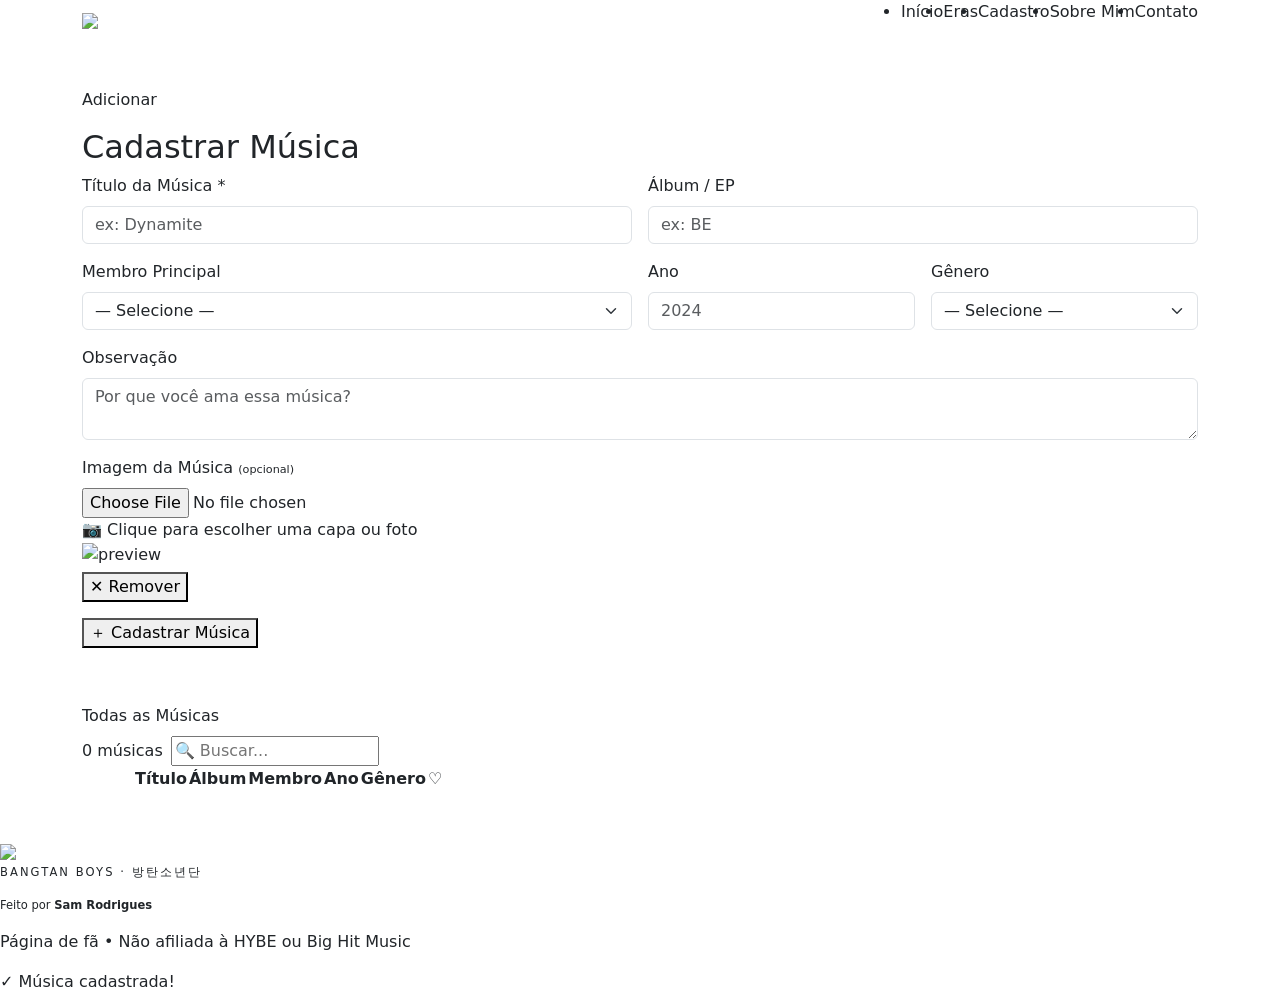
==== cadastro.html @ 4731b125 "Add files via upload" ====
<!DOCTYPE html>
<html lang="pt-BR">
<head>
  <meta charset="UTF-8"/>
  <meta name="viewport" content="width=device-width, initial-scale=1.0, viewport-fit=cover"/>
  <meta name="description" content="Cadastro de músicas do BTS - Bangtan Boys"/>
  <meta name="theme-color" content="#0A0A0F"/>
  <title>Cadastro — BTS</title>
  <link href="https://cdnjs.cloudflare.com/ajax/libs/bootstrap/5.3.3/css/bootstrap.min.css" rel="stylesheet"/>
  <link href="https://fonts.googleapis.com/css2?family=Cinzel:wght@400;700;900&family=Inter:wght@300;400;500;600&display=swap" rel="stylesheet"/>
  <link rel="icon" type="image/png" href="IMG/icon-bts.png">
  <link rel="stylesheet" href="css/style.css"/>
</head>
<body>

<!-- ── NAV ── -->
<nav>
  <div class="container d-flex align-items-center justify-content-between">
    <a href="index.html" class="navbar-brand"><img src="IMG/nome-bts.png" width="60px" alt=""><img src="IMG/logo-bts.png" width="30px"></a>
    <button class="navbar-toggler d-md-none" id="nav-toggle">☰</button>
    <ul class="nav-tabs-custom d-none d-md-flex" id="nav-desktop">
      <li><a href="index.html" class="nav-link">Início</a></li>
      <li><a href="eras.html" class="nav-link">Eras</a></li>
      <li><a href="cadastro.html" class="nav-link active">Cadastro</a></li>
      <li><a href="sobre.html" class="nav-link">Sobre Mim</a></li>
      <li><a href="contato.html" class="nav-link">Contato</a></li>
    </ul>
  </div>
</nav>

<!-- ══════════════════════════════════════
     PAGE: CADASTRO
══════════════════════════════════════ -->
<main id="page-cadastro" class="page" style="background:var(--bg2)">
  <div class="container" style="padding-top:clamp(2rem,5vw,3rem); padding-bottom:clamp(2rem,5vw,3rem)">

    <!-- FORM -->
    <div class="reveal">
      <p class="sec-label">Adicionar</p>
      <h2 class="sec-title">Cadastrar Música</h2>
      <div class="hairline"></div>
    </div>

    <div class="form-section reveal">
      <div class="row g-2 g-md-3">
        <div class="col-12 col-md-6">
          <label class="form-label">Título da Música *</label>
          <input type="text" id="inp-titulo" class="form-control" placeholder="ex: Dynamite"/>
        </div>
        <div class="col-12 col-md-6">
          <label class="form-label">Álbum / EP</label>
          <input type="text" id="inp-album" class="form-control" placeholder="ex: BE"/>
        </div>
        <div class="col-12 col-md-6">
          <label class="form-label">Membro Principal</label>
          <select id="inp-membro" class="form-select">
            <option value="">— Selecione —</option>
            <option>RM</option><option>Jin</option><option>Suga</option>
            <option>J-Hope</option><option>Jimin</option><option>V</option>
            <option>Jungkook</option><option>Todos</option>
          </select>
        </div>
        <div class="col-12 col-md-3">
          <label class="form-label">Ano</label>
          <input type="number" id="inp-ano" class="form-control" placeholder="2024" min="2013" max="2030"/>
        </div>
        <div class="col-12 col-md-3">
          <label class="form-label">Gênero</label>
          <select id="inp-genero" class="form-select">
            <option value="">— Selecione —</option>
            <option>Pop</option><option>Hip-hop</option><option>R&B</option>
            <option>Balada</option><option>EDM</option><option>Indie</option>
          </select>
        </div>
        <div class="col-12">
          <label class="form-label">Observação</label>
          <textarea id="inp-obs" class="form-control" rows="2" placeholder="Por que você ama essa música?"></textarea>
        </div>
        <div class="col-12">
          <label class="form-label">Imagem da Música <span style="color:var(--muted);font-size:.7rem">(opcional)</span></label>
          <div class="img-upload-area" id="img-upload-area">
            <input type="file" id="inp-imagem" accept="image/*"/>
            <div class="img-upload-hint">📷 Clique para escolher uma capa ou foto</div>
          </div>
          <div class="img-preview-wrap" id="img-preview-wrap">
            <img id="img-preview" src="" alt="preview"/>
            <div>
              <div style="font-size:.78rem;color:var(--white);margin-bottom:.3rem" id="img-preview-name"></div>
              <button class="btn-rm-img" id="btn-rm-img" type="button">✕ Remover</button>
            </div>
          </div>
        </div>
        <div class="col-12">
          <button class="btn-add" id="btn-cadastrar">＋ Cadastrar Música</button>
        </div>
      </div>
    </div>

    <!-- TABELA COMPLETA -->
    <div class="songs-section reveal" style="margin-top:clamp(2rem,5vw,3.5rem)">
      <div class="songs-header">
        <div>
          <p class="sec-label" style="margin-bottom: 0.5rem;">Todas as Músicas</p>
        </div>
        <div class="d-flex align-items-center gap-2 flex-wrap" style="width: 100%;">
          <span class="badge-count" id="badge-count">0 músicas</span>
          <input type="text" class="search-input" id="search-input" placeholder="🔍 Buscar..."/>
        </div>
      </div>
      <div class="songs-table-wrap">
        <table class="songs-table">
          <thead>
            <tr>
              <th style="width:clamp(40px,8vw,52px)"></th>
              <th data-col="titulo">Título</th>
              <th data-col="album">Álbum</th>
              <th data-col="membro">Membro</th>
              <th data-col="ano">Ano</th>
              <th data-col="genero">Gênero</th>
              <th>♡</th>
              <th></th>
            </tr>
          </thead>
          <tbody id="songs-tbody"></tbody>
        </table>
      </div>
    </div>

  </div>
</main>

<!-- FOOTER -->
<footer>
  <div class="footer-brand"><img src="IMG/nome-bts.png" width="60px" alt=""><img src="IMG/logo-bts.png" width="30px"></div>
  <p style="font-size:clamp(0.6rem,1.2vw,0.72rem);color:var(--muted);letter-spacing:.18em;text-transform:uppercase">Bangtan Boys · 방탄소년단</p>
  <p style="font-size:clamp(0.6rem,1.2vw,0.72rem);color:var(--muted);margin-top:.4rem">Feito por <strong style="color:var(--purple-l)">Sam Rodrigues</strong></p>
  <p class="footer-note">Página de fã • Não afiliada à HYBE ou Big Hit Music</p>
</footer>

<!-- TOAST -->
<div class="toast-bts" id="toast">✓ Música cadastrada!</div>

<script src="https://cdnjs.cloudflare.com/ajax/libs/bootstrap/5.3.3/js/bootstrap.bundle.min.js"></script>
<script src="js/script.js"></script>
</body>
</html>
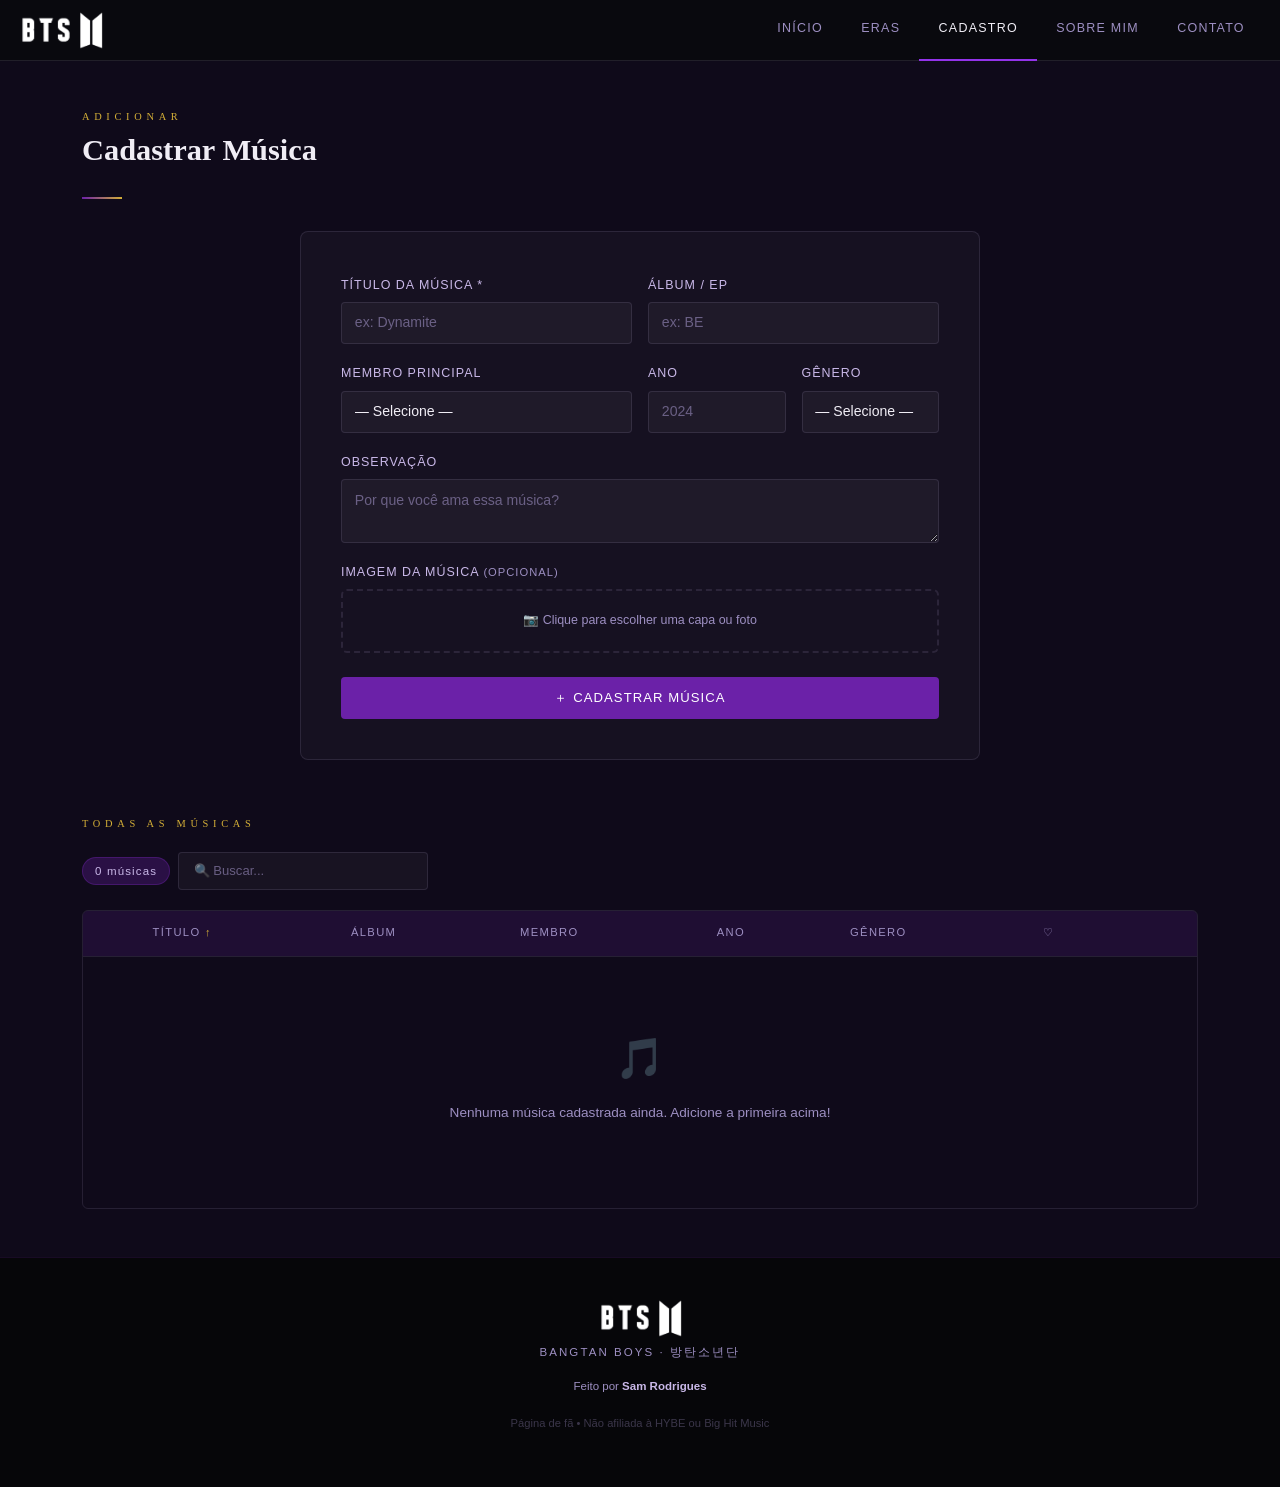
==== commit 6458cc17: "Update cadastro.html" ====
--- a/cadastro.html
+++ b/cadastro.html
@@ -9,7 +9,7 @@
   <link href="https://cdnjs.cloudflare.com/ajax/libs/bootstrap/5.3.3/css/bootstrap.min.css" rel="stylesheet"/>
   <link href="https://fonts.googleapis.com/css2?family=Cinzel:wght@400;700;900&family=Inter:wght@300;400;500;600&display=swap" rel="stylesheet"/>
   <link rel="icon" type="image/png" href="IMG/icon-bts.png">
-  <link rel="stylesheet" href="css/style.css"/>
+  <link rel="stylesheet" href="CSS/style.css"/>
 </head>
 <body>
 
@@ -141,6 +141,6 @@
 <div class="toast-bts" id="toast">✓ Música cadastrada!</div>
 
 <script src="https://cdnjs.cloudflare.com/ajax/libs/bootstrap/5.3.3/js/bootstrap.bundle.min.js"></script>
-<script src="js/script.js"></script>
+<script src="JS/script.js"></script>
 </body>
 </html>
--- a/CSS/style.css
+++ b/CSS/style.css
@@ -0,0 +1,1174 @@
+:root {
+  --bg:       #0A0A0F;
+  --bg2:      #0f0a1a;
+  --bg3:      #130d20;
+  --purple:   #6B21A8;
+  --purple-m: #9333ea;
+  --purple-l: #C9B8E8;
+  --gold:     #D4AF37;
+  --gold-l:   #f0d060;
+  --white:    #F0EDF5;
+  --muted:    #9D8FC2;
+  --border:   rgba(201,184,232,.12);
+  --card-bg:  rgba(255,255,255,.03);
+}
+
+*, *::before, *::after { 
+  box-sizing: border-box; 
+  margin: 0; 
+  padding: 0; 
+}
+
+html { 
+  scroll-behavior: smooth; 
+  font-size: 16px;
+}
+
+body {
+  background: var(--bg);
+  color: var(--white);
+  font-family: 'Inter', sans-serif;
+  font-size: clamp(14px, 2vw, 15px);
+  overflow-x: hidden;
+  line-height: 1.6;
+}
+
+/* ── SCROLLBAR ── */
+::-webkit-scrollbar { 
+  width: 8px; 
+}
+::-webkit-scrollbar-track { 
+  background: var(--bg); 
+}
+::-webkit-scrollbar-thumb { 
+  background: var(--purple); 
+  border-radius: 4px; 
+}
+::-webkit-scrollbar-thumb:hover { 
+  background: var(--purple-m); 
+}
+
+/* ── NAV ── */
+nav {
+  background: rgba(10,10,15,.98);
+  backdrop-filter: blur(16px);
+  border-bottom: 1px solid var(--border);
+  position: sticky; 
+  top: 0; 
+  z-index: 200;
+  padding: 0 1rem;
+}
+
+nav .container {
+  height: 60px;
+  display: flex;
+  align-items: center;
+  justify-content: space-between;
+  max-width: 100%;
+  padding: 0;
+}
+
+.navbar-brand {
+  font-family: 'Cinzel', serif;
+  font-size: clamp(1.2rem, 4vw, 1.5rem);
+  font-weight: 900;
+  letter-spacing: .18em;
+  background: linear-gradient(90deg, var(--gold), var(--purple-l));
+  -webkit-background-clip: text;
+  -webkit-text-fill-color: transparent;
+  flex-shrink: 0;
+  text-decoration: none;
+}
+
+.nav-tabs-custom { 
+  display: flex; 
+  gap: 0; 
+  list-style: none; 
+  margin: 0; 
+  flex-wrap: wrap;
+}
+
+.nav-tabs-custom .nav-link {
+  color: var(--muted);
+  font-size: clamp(0.65rem, 1.5vw, 0.78rem);
+  letter-spacing: .1em;
+  text-transform: uppercase;
+  padding: 1.25rem clamp(0.8rem, 2vw, 1.2rem);
+  border: none;
+  background: none;
+  cursor: pointer;
+  border-bottom: 2px solid transparent;
+  transition: color .2s, border-color .2s;
+  white-space: nowrap;
+  text-decoration: none;
+  display: block;
+}
+
+.nav-tabs-custom .nav-link:hover { 
+  color: var(--purple-l); 
+}
+
+.nav-tabs-custom .nav-link.active {
+  color: var(--white);
+  border-bottom-color: var(--purple-m);
+}
+
+.navbar-toggler {
+  border: 1px solid var(--border);
+  background: none;
+  color: var(--purple-l);
+  padding: .5rem .8rem;
+  border-radius: 3px;
+  font-size: 1.25rem;
+  cursor: pointer;
+  transition: all .2s;
+}
+
+.navbar-toggler:hover {
+  border-color: var(--purple-m);
+  color: var(--white);
+}
+
+/* ── PAGES ── */
+.page { 
+  min-height: calc(100vh - 60px); 
+}
+
+/* ── HERO (home) ── */
+.hero {
+  min-height: clamp(45vh, 60vh, 70vh);
+  display: flex; 
+  align-items: center; 
+  justify-content: center;
+  text-align: center;
+  padding: clamp(2rem, 5vw, 4rem) 1rem clamp(2rem, 5vw, 3rem);
+  position: relative; 
+  overflow: hidden;
+}
+
+.hero::before {
+  content: '';
+  position: absolute; 
+  inset: 0;
+  background:
+    radial-gradient(ellipse 65% 55% at 50% 70%, rgba(107,33,168,.3) 0%, transparent 70%),
+    radial-gradient(ellipse 40% 30% at 80% 10%, rgba(212,175,55,.06) 0%, transparent 60%);
+  pointer-events: none;
+}
+
+.hero-bts {
+  font-family: 'Cinzel', serif;
+  font-size: clamp(3rem, 12vw, 11rem);
+  font-weight: 900;
+  line-height: .9;
+  background: linear-gradient(135deg, #fff 15%, var(--purple-l) 50%, var(--gold) 85%);
+  -webkit-background-clip: text;
+  -webkit-text-fill-color: transparent;
+  filter: drop-shadow(0 0 48px rgba(107,33,168,.55));
+  position: relative;
+  word-break: break-word;
+}
+
+.hero-sub {
+  font-family: 'Cinzel', serif;
+  font-size: clamp(0.6rem, 1.5vw, 0.88rem);
+  letter-spacing: .4em;
+  color: var(--muted);
+  text-transform: uppercase;
+  margin-top: clamp(0.5rem, 2vw, 0.75rem);
+}
+
+.hero-quote {
+  color: var(--purple-l);
+  font-style: italic;
+  font-size: clamp(0.8rem, 2vw, 0.95rem);
+  margin-top: clamp(0.75rem, 2vw, 1.25rem);
+  opacity: .85;
+}
+
+/* ── SECTION SHARED ── */
+.sec { 
+  padding: clamp(2rem, 5vw, 3.5rem) 0; 
+}
+
+.sec-label {
+  font-family: 'Cinzel', serif;
+  font-size: clamp(0.6rem, 1.2vw, 0.65rem);
+  letter-spacing: .45em;
+  color: var(--gold);
+  text-transform: uppercase;
+  margin-bottom: .4rem;
+}
+
+.sec-title {
+  font-family: 'Cinzel', serif;
+  font-size: clamp(1.3rem, 4vw, 1.9rem);
+  font-weight: 700;
+  color: var(--white);
+  margin-bottom: clamp(1rem, 3vw, 1.75rem);
+  word-break: break-word;
+}
+
+.hairline {
+  width: 40px; 
+  height: 2px;
+  background: linear-gradient(90deg, var(--purple), var(--gold));
+  margin-bottom: clamp(1.5rem, 3vw, 2rem);
+}
+
+/* ── MEMBER CARDS ── */
+.member-card {
+  background: var(--card-bg);
+  border: 1px solid var(--border);
+  border-radius: 6px;
+  padding: clamp(1rem, 2vw, 1.5rem);
+  text-align: center;
+  height: 100%;
+  transition: border-color .2s, transform .25s;
+}
+
+.member-card:hover { 
+  border-color: rgba(107,33,168,.45); 
+  transform: translateY(-4px); 
+}
+
+.m-avatar {
+  width: 60px; 
+  height: 60px;
+  border-radius: 50%;
+  background: linear-gradient(135deg, var(--purple), #1a0533);
+  border: 2px solid rgba(201,184,232,.25);
+  display: flex; 
+  align-items: center; 
+  justify-content: center;
+  font-family: 'Cinzel', serif;
+  font-size: 1.1rem; 
+  font-weight: 700;
+  color: var(--purple-l);
+  margin: 0 auto .9rem;
+}
+
+.m-name { 
+  font-family:'Cinzel',serif; 
+  font-size: clamp(0.85rem, 2vw, 0.95rem); 
+  font-weight:700; 
+  color:var(--white); 
+  margin-bottom:.2rem; 
+}
+
+.m-role { 
+  font-size: clamp(0.65rem, 1.5vw, 0.7rem); 
+  color:var(--gold); 
+  letter-spacing:.12em; 
+  text-transform:uppercase; 
+}
+
+.m-desc { 
+  font-size: clamp(0.75rem, 1.5vw, 0.8rem); 
+  color:var(--muted); 
+  margin-top:.6rem; 
+  line-height:1.6; 
+}
+/*coisas do banner*/
+.banner-video{
+    position: relative;
+    height: 100vh;
+    overflow: hidden;
+}
+
+.banner-video video{
+    position: absolute;
+    width:100%;
+    height:100%;
+    object-fit:cover;
+}
+
+.banner-content{
+    position:relative;
+    z-index:2;
+    display:flex;
+    justify-content:center;
+    align-items:center;
+    height:100%;
+    color:#fff;
+}
+.btn-som{
+    margin-top:20px;
+    padding:12px 24px;
+    border:none;
+    border-radius:30px;
+    background:#ffffff20;
+    color:#fff;
+    cursor:pointer;
+    backdrop-filter:blur(10px);
+    transition:.3s;
+}
+
+.btn-som:hover{
+    background:#ffffff40;
+}
+
+/* ── GLOW STRIP ── */
+.glow-strip {
+  height: 1px;
+  background: linear-gradient(90deg, transparent, var(--purple), var(--gold), var(--purple), transparent);
+  opacity: .4;
+}
+
+/* ── CADASTRO PAGE ── */
+.form-section {
+  max-width: 680px;
+  margin: 0 auto;
+  background: var(--card-bg);
+  border: 1px solid var(--border);
+  border-radius: 8px;
+  padding: clamp(1.5rem, 4vw, 2.5rem);
+}
+
+.form-label {
+  color: var(--purple-l);
+  font-size: clamp(0.7rem, 1.5vw, 0.78rem);
+  letter-spacing: .08em;
+  text-transform: uppercase;
+  margin-bottom: .4rem;
+  font-weight: 500;
+}
+
+.form-control, .form-select {
+  background: rgba(255,255,255,.04) !important;
+  border: 1px solid var(--border) !important;
+  color: var(--white) !important;
+  border-radius: 4px;
+  font-size: clamp(0.8rem, 1.5vw, 0.88rem);
+  padding: 0.6rem 0.8rem;
+  transition: border-color .2s;
+}
+
+.form-control:focus, .form-select:focus {
+  border-color: var(--purple-m) !important;
+  box-shadow: 0 0 0 3px rgba(147,51,234,.15) !important;
+  outline: none;
+}
+
+.form-control::placeholder { 
+  color: var(--muted); 
+  opacity: .6; 
+}
+
+.form-select option { 
+  background: #1a0d2e; 
+  color: var(--white); 
+}
+
+.btn-add {
+  background: var(--purple);
+  color: #fff; 
+  border: none;
+  padding: clamp(0.6rem, 1.5vw, 0.65rem) clamp(1.5rem, 3vw, 2rem);
+  border-radius: 4px;
+  font-size: clamp(0.75rem, 1.5vw, 0.82rem);
+  letter-spacing: .08em;
+  text-transform: uppercase;
+  cursor: pointer;
+  transition: background .2s, box-shadow .2s;
+  width: 100%;
+  margin-top: .5rem;
+}
+
+.btn-add:hover { 
+  background: var(--purple-m); 
+  box-shadow: 0 0 18px rgba(147,51,234,.4); 
+}
+
+/* ── TABELA DE MÚSICAS ── */
+.songs-section { 
+  margin-top: clamp(2rem, 5vw, 3rem); 
+}
+
+.songs-header {
+  display: flex; 
+  align-items: center; 
+  justify-content: space-between;
+  margin-bottom: clamp(1rem, 2vw, 1.25rem); 
+  flex-wrap: wrap; 
+  gap: clamp(0.5rem, 1vw, 0.75rem);
+}
+
+.badge-count {
+  background: rgba(107,33,168,.3);
+  border: 1px solid rgba(107,33,168,.4);
+  color: var(--purple-l);
+  font-size: clamp(0.65rem, 1.2vw, 0.72rem);
+  letter-spacing: .1em;
+  padding: .25rem .75rem;
+  border-radius: 20px;
+  white-space: nowrap;
+}
+
+.search-input {
+  background: rgba(255,255,255,.04);
+  border: 1px solid var(--border);
+  color: var(--white);
+  border-radius: 4px;
+  padding: clamp(0.4rem, 1vw, 0.45rem) clamp(0.7rem, 1.5vw, 0.9rem);
+  font-size: clamp(0.75rem, 1.5vw, 0.82rem);
+  width: 100%;
+  max-width: 250px;
+  transition: border-color .2s;
+}
+
+.search-input:focus { 
+  border-color: var(--purple-m); 
+  outline: none; 
+}
+
+.search-input::placeholder { 
+  color: var(--muted); 
+  opacity: .6; 
+}
+
+.songs-table-wrap {
+  border: 1px solid var(--border);
+  border-radius: 6px;
+  overflow: hidden;
+  overflow-x: auto;
+  -webkit-overflow-scrolling: touch;
+}
+
+table.songs-table {
+  width: 100%;
+  border-collapse: collapse;
+  font-size: clamp(0.75rem, 1.5vw, 0.84rem);
+  min-width: 600px;
+}
+
+.songs-table thead tr {
+  background: rgba(107,33,168,.18);
+}
+
+.songs-table thead th {
+  color: var(--muted);
+  font-size: clamp(0.65rem, 1.2vw, 0.7rem);
+  letter-spacing: .12em;
+  text-transform: uppercase;
+  padding: clamp(0.6rem, 1.5vw, 0.85rem) clamp(0.8rem, 1.5vw, 1.1rem);
+  border-bottom: 1px solid var(--border);
+  white-space: nowrap;
+  font-weight: 500;
+  cursor: pointer;
+  user-select: none;
+  transition: color .2s;
+}
+
+.songs-table thead th:hover { 
+  color: var(--purple-l); 
+}
+
+.songs-table thead th.sorted-asc::after { 
+  content: ' ↑'; 
+  color: var(--gold); 
+}
+
+.songs-table thead th.sorted-desc::after { 
+  content: ' ↓'; 
+  color: var(--gold); 
+}
+
+.songs-table tbody tr {
+  border-bottom: 1px solid var(--border);
+  transition: background .15s;
+}
+
+.songs-table tbody tr:last-child { 
+  border-bottom: none; 
+}
+
+.songs-table tbody tr:hover { 
+  background: rgba(107,33,168,.08); 
+}
+
+.songs-table td { 
+  padding: clamp(0.6rem, 1.5vw, 0.8rem) clamp(0.8rem, 1.5vw, 1.1rem); 
+  color: var(--white); 
+  vertical-align: middle; 
+}
+
+.songs-table td.td-title { 
+  font-weight: 500; 
+}
+
+.songs-table td.td-member { 
+  color: var(--purple-l); 
+  font-size: clamp(0.7rem, 1.2vw, 0.8rem); 
+}
+
+.songs-table td.td-album { 
+  color: var(--muted); 
+  font-size: clamp(0.7rem, 1.2vw, 0.8rem); 
+}
+
+.td-year span {
+  background: rgba(212,175,55,.12);
+  border: 1px solid rgba(212,175,55,.25);
+  color: var(--gold-l);
+  padding: .15rem .55rem;
+  border-radius: 3px;
+  font-size: clamp(0.65rem, 1.2vw, 0.74rem);
+  font-family: 'Inter', monospace;
+}
+
+.td-fav { 
+  text-align: center; 
+  font-size: 1rem; 
+  cursor: pointer;
+  transition: transform .2s;
+}
+
+.td-fav:hover { 
+  transform: scale(1.2); 
+}
+
+.td-actions { 
+  text-align: center; 
+}
+
+.btn-del {
+  background: rgba(220,38,38,.15);
+  border: 1px solid rgba(220,38,38,.25);
+  color: #f87171;
+  border-radius: 3px;
+  padding: .2rem .6rem;
+  font-size: clamp(0.65rem, 1.2vw, 0.72rem);
+  cursor: pointer;
+  transition: background .2s;
+}
+
+.btn-del:hover { 
+  background: rgba(220,38,38,.3); 
+}
+
+.empty-state {
+  text-align: center;
+  padding: clamp(2rem, 5vw, 3.5rem) 1rem;
+  color: var(--muted);
+}
+
+.empty-state .empty-icon { 
+  font-size: clamp(2rem, 5vw, 2.5rem); 
+  margin-bottom: .75rem; 
+  opacity: .5; 
+}
+
+.empty-state p { 
+  font-size: clamp(0.8rem, 1.5vw, 0.85rem); 
+}
+
+/* ── TOAST ── */
+.toast-bts {
+  position: fixed; 
+  bottom: clamp(1rem, 3vw, 2rem); 
+  right: clamp(1rem, 3vw, 2rem);
+  background: rgba(107,33,168,.9);
+  backdrop-filter: blur(8px);
+  border: 1px solid rgba(201,184,232,.2);
+  color: var(--white);
+  padding: .75rem clamp(1rem, 2vw, 1.5rem);
+  border-radius: 6px;
+  font-size: clamp(0.75rem, 1.5vw, 0.84rem);
+  z-index: 9999;
+  transform: translateY(120%);
+  opacity: 0;
+  transition: transform .3s, opacity .3s;
+  max-width: 90vw;
+}
+
+.toast-bts.show { 
+  transform: translateY(0); 
+  opacity: 1; 
+}
+
+/* ── SOBRE MIM ── */
+.sobre-hero {
+  padding: clamp(2rem, 5vw, 4rem) 1rem clamp(1.5rem, 3vw, 2rem);
+  text-align: center;
+  position: relative;
+}
+
+.avatar-ring {
+  width: clamp(80px, 15vw, 120px);
+  height: clamp(80px, 15vw, 120px);
+  border-radius: 50%;
+  background: linear-gradient(135deg, var(--purple), #1a0533);
+  border: 3px solid transparent;
+  background-clip: padding-box;
+  position: relative;
+  margin: 0 auto clamp(1rem, 2vw, 1.5rem);
+  display: flex;
+  align-items: center;
+  justify-content: center;
+  box-shadow: 0 0 0 3px var(--purple), 0 0 32px rgba(107,33,168,.4);
+  overflow: hidden; /* ESSENCIAL */
+}
+
+.avatar-ring img {
+  width: 100%;
+  height: 100%;
+  object-fit: cover;
+  border-radius: 50%;
+  display: block;
+}
+
+.sobre-name {
+  font-family: 'Cinzel', serif;
+  font-size: clamp(1.4rem, 5vw, 2.2rem);
+  font-weight: 700;
+  background: linear-gradient(90deg, var(--white), var(--purple-l));
+  -webkit-background-clip: text;
+  -webkit-text-fill-color: transparent;
+  margin-bottom: .4rem;
+  word-break: break-word;
+}
+
+.sobre-role {
+  color: var(--gold);
+  font-size: clamp(0.65rem, 1.5vw, 0.78rem);
+  letter-spacing: .3em;
+  text-transform: uppercase;
+}
+
+.sobre-bio {
+  max-width: 580px;
+  margin: clamp(1rem, 2vw, 1.5rem) auto 0;
+  color: var(--muted);
+  line-height: 1.75;
+  font-size: clamp(0.85rem, 1.5vw, 0.9rem);
+}
+
+.social-links {
+  display: flex; 
+  gap: clamp(0.75rem, 2vw, 1rem); 
+  justify-content: center;
+  margin-top: clamp(1.25rem, 3vw, 1.75rem); 
+  flex-wrap: wrap;
+}
+
+.social-btn {
+  display: inline-flex; 
+  align-items: center; 
+  gap: .5rem;
+  background: var(--card-bg);
+  border: 1px solid var(--border);
+  color: var(--purple-l);
+  padding: clamp(0.45rem, 1vw, 0.55rem) clamp(1rem, 2vw, 1.3rem);
+  border-radius: 4px;
+  font-size: clamp(0.7rem, 1.5vw, 0.8rem);
+  letter-spacing: .07em;
+  text-decoration: none;
+  transition: border-color .2s, color .2s;
+}
+
+.social-btn:hover { 
+  border-color: var(--purple-m); 
+  color: var(--white); 
+}
+
+/* skills */
+.skill-tag {
+  display: inline-block;
+  background: rgba(107,33,168,.2);
+  border: 1px solid rgba(107,33,168,.35);
+  color: var(--purple-l);
+  font-size: clamp(0.65rem, 1.2vw, 0.75rem);
+  padding: clamp(0.25rem, 0.5vw, 0.3rem) clamp(0.6rem, 1vw, 0.8rem);
+  border-radius: 3px;
+  margin: .25rem;
+  letter-spacing: .05em;
+}
+
+.skill-tag.gold {
+  background: rgba(212,175,55,.12);
+  border-color: rgba(212,175,55,.3);
+  color: var(--gold-l);
+}
+
+/* project cards */
+.proj-card {
+  background: var(--card-bg);
+  border: 1px solid var(--border);
+  border-radius: 6px;
+  padding: clamp(1rem, 2vw, 1.5rem);
+  height: 100%;
+  transition: border-color .2s, transform .2s;
+}
+
+.proj-card:hover { 
+  border-color: rgba(212,175,55,.3); 
+  transform: translateY(-3px); 
+}
+
+.proj-name {
+  font-family: 'Cinzel', serif;
+  font-size: clamp(0.85rem, 2vw, 0.95rem);
+  font-weight: 700;
+  color: var(--white);
+  margin-bottom: .3rem;
+}
+
+.proj-type {
+  font-size: clamp(0.6rem, 1.2vw, 0.68rem);
+  color: var(--gold);
+  letter-spacing: .15em;
+  text-transform: uppercase;
+  margin-bottom: .75rem;
+}
+
+.proj-desc { 
+  font-size: clamp(0.75rem, 1.5vw, 0.82rem); 
+  color: var(--muted); 
+  line-height: 1.65; 
+}
+
+.cards-container{
+    display: flex;
+    gap: 1.5rem;
+    flex-wrap: wrap;      /* quebra para baixo em telas pequenas */
+    justify-content: center;
+    align-items: stretch;
+}
+
+.cards-container .info-card{
+    flex: 1 1 420px;      /* cresce, diminui e largura ideal */
+    max-width: 560px;
+}
+.info-card {
+  background: var(--card-bg);
+  border: 1px solid var(--border);
+  border-radius: 6px;
+  padding: clamp(1rem, 2vw, 1.5rem);
+}
+
+.info-card-label {
+  font-size: clamp(0.6rem, 1.2vw, 0.68rem);
+  color: var(--gold);
+  letter-spacing: .2em;
+  text-transform: uppercase;
+  margin-bottom: .75rem;
+}
+
+/* ── FOOTER ── */
+footer {
+  background: #060609;
+  border-top: 1px solid rgba(107,33,168,.18);
+  padding: clamp(1.5rem, 3vw, 2.5rem) 1rem;
+  text-align: center;
+}
+
+.footer-brand {
+  font-family: 'Cinzel', serif;
+  font-size: clamp(1.3rem, 3vw, 1.6rem);
+  font-weight: 900;
+  background: linear-gradient(90deg, var(--gold), var(--purple-l));
+  -webkit-background-clip: text;
+  -webkit-text-fill-color: transparent;
+  margin-bottom: .3rem;
+}
+
+.footer-note { 
+  font-size: clamp(0.6rem, 1.2vw, 0.7rem); 
+  color: rgba(157,143,194,.35); 
+  margin-top: 1.2rem; 
+}
+
+/* ── ERAS PAGE ── */
+.era-filters {
+  display: flex; 
+  gap: clamp(0.4rem, 1vw, 0.5rem); 
+  flex-wrap: wrap;
+  margin-bottom: clamp(1.5rem, 3vw, 2.5rem);
+}
+
+.era-pill {
+  background: var(--card-bg);
+  border: 1px solid var(--border);
+  color: var(--muted);
+  font-size: clamp(0.65rem, 1.2vw, 0.72rem);
+  letter-spacing: .1em;
+  text-transform: uppercase;
+  padding: clamp(0.3rem, 0.8vw, 0.35rem) clamp(0.8rem, 1.5vw, 1rem);
+  border-radius: 20px;
+  cursor: pointer;
+  transition: background .2s, border-color .2s, color .2s;
+  white-space: nowrap;
+}
+
+.era-pill:hover { 
+  border-color: var(--purple-m); 
+  color: var(--purple-l); 
+}
+
+.era-pill.active {
+  background: rgba(107,33,168,.3);
+  border-color: var(--purple-m);
+  color: var(--white);
+}
+
+.era-timeline {
+  position: relative;
+  padding-left: clamp(1.5rem, 3vw, 2.5rem);
+}
+
+.era-timeline::before {
+  content: '';
+  position: absolute;
+  left: clamp(8px, 1.5vw, 10px); 
+  top: 8px; 
+  bottom: 8px;
+  width: 2px;
+  background: linear-gradient(to bottom, var(--purple), var(--gold), var(--purple));
+  opacity: .35;
+  border-radius: 2px;
+}
+
+.era-item {
+  position: relative;
+  margin-bottom: clamp(1.5rem, 3vw, 2rem);
+  transition: opacity .3s, transform .3s;
+}
+
+.era-item.hidden { 
+  display: none; 
+}
+
+.era-dot {
+  position: absolute;
+  left: clamp(-2.25rem, -3vw, -2.5rem);
+  top: 1.1rem;
+  width: 14px; 
+  height: 14px;
+  border-radius: 50%;
+  border: 2px solid var(--purple-m);
+  background: var(--bg);
+  transition: background .2s, border-color .2s;
+  z-index: 1;
+}
+
+.era-item:hover .era-dot {
+  background: var(--purple-m);
+  box-shadow: 0 0 12px rgba(147,51,234,.5);
+}
+
+.era-card {
+  background: var(--card-bg);
+  border: 1px solid var(--border);
+  border-radius: 8px;
+  overflow: hidden;
+  display: grid;
+  grid-template-columns: clamp(120px, 25vw, 160px) 1fr;
+  transition: border-color .2s, transform .2s;
+}
+
+.era-card:hover { 
+  border-color: rgba(147,51,234,.4); 
+  transform: translateX(4px); 
+}
+
+.era-cover {
+  height: 100%;
+  min-height: clamp(100px, 20vw, 160px);
+  display: flex; 
+  align-items: center; 
+  justify-content: center;
+  font-family: 'Cinzel', serif;
+  font-size: clamp(0.75rem, 1.5vw, 0.85rem);
+  font-weight: 700;
+  letter-spacing: .08em;
+  text-align: center;
+  padding: 0;
+  line-height: 1.3;
+  position: relative;
+  overflow: hidden;
+}
+
+.era-cover-img {
+  width: 100%; 
+  height: 100%;
+  object-fit: cover;
+  display: block;
+  position: absolute; 
+  inset: 0;
+}
+
+.era-cover-label {
+  position: relative; 
+  z-index: 1;
+  padding: 1rem;
+}
+
+.era-cover-img.loaded + .era-cover-label { 
+  display: none; 
+}
+
+.img-upload-area {
+  border: 2px dashed var(--border);
+  border-radius: 6px;
+  padding: clamp(1rem, 2vw, 1.25rem);
+  text-align: center;
+  cursor: pointer;
+  transition: border-color .2s, background .2s;
+  position: relative;
+}
+
+.img-upload-area:hover { 
+  border-color: var(--purple-m); 
+  background: rgba(107,33,168,.05); 
+}
+
+.img-upload-area input[type=file] {
+  position: absolute; 
+  inset: 0; 
+  opacity: 0; 
+  cursor: pointer; 
+  width: 100%; 
+  height: 100%;
+}
+
+.img-upload-hint { 
+  font-size: clamp(0.7rem, 1.5vw, 0.78rem); 
+  color: var(--muted); 
+}
+
+.img-preview-wrap { 
+  display: none; 
+  margin-top: .75rem; 
+}
+
+.img-preview-wrap.show { 
+  display: flex; 
+  align-items: center; 
+  gap: .75rem; 
+  flex-wrap: wrap;
+}
+
+.img-preview-wrap img {
+  width: clamp(50px, 10vw, 64px); 
+  height: clamp(50px, 10vw, 64px);
+  object-fit: cover;
+  border-radius: 4px;
+  border: 1px solid var(--border);
+}
+
+.btn-rm-img {
+  background: rgba(220,38,38,.15);
+  border: 1px solid rgba(220,38,38,.25);
+  color: #f87171;
+  border-radius: 3px;
+  padding: .2rem .6rem;
+  font-size: clamp(0.65rem, 1.2vw, 0.72rem);
+  cursor: pointer;
+}
+
+.song-thumb {
+  width: clamp(30px, 5vw, 36px); 
+  height: clamp(30px, 5vw, 36px);
+  object-fit: cover;
+  border-radius: 3px;
+  border: 1px solid var(--border);
+  vertical-align: middle;
+}
+
+.song-thumb-empty {
+  width: clamp(30px, 5vw, 36px); 
+  height: clamp(30px, 5vw, 36px);
+  background: rgba(107,33,168,.15);
+  border: 1px solid var(--border);
+  border-radius: 3px;
+  display: inline-flex; 
+  align-items: center; 
+  justify-content: center;
+  font-size: clamp(0.7rem, 1.5vw, 0.8rem);
+  vertical-align: middle;
+}
+
+.era-body { 
+  padding: clamp(1rem, 2vw, 1.25rem) clamp(1rem, 2vw, 1.5rem); 
+}
+
+.era-year-tag {
+  font-size: clamp(0.6rem, 1.2vw, 0.68rem);
+  color: var(--gold);
+  letter-spacing: .2em;
+  text-transform: uppercase;
+  margin-bottom: .3rem;
+}
+
+.era-name {
+  font-family: 'Cinzel', serif;
+  font-size: clamp(0.95rem, 2vw, 1.05rem);
+  font-weight: 700;
+  color: var(--white);
+  margin-bottom: .3rem;
+  word-break: break-word;
+}
+
+.era-type-badge {
+  display: inline-block;
+  font-size: clamp(0.6rem, 1.2vw, 0.65rem);
+  letter-spacing: .12em;
+  text-transform: uppercase;
+  padding: .15rem .6rem;
+  border-radius: 3px;
+  margin-bottom: .7rem;
+}
+
+.era-type-album { 
+  background: rgba(107,33,168,.2); 
+  border: 1px solid rgba(107,33,168,.35); 
+  color: var(--purple-l); 
+}
+
+.era-type-single { 
+  background: rgba(212,175,55,.12); 
+  border: 1px solid rgba(212,175,55,.3); 
+  color: var(--gold-l); 
+}
+
+.era-type-mini { 
+  background: rgba(16,185,129,.12); 
+  border: 1px solid rgba(16,185,129,.3); 
+  color: #6ee7b7; 
+}
+
+.era-desc {
+  font-size: clamp(0.75rem, 1.5vw, 0.82rem);
+  color: var(--muted);
+  line-height: 1.65;
+  margin-bottom: .75rem;
+}
+
+.era-tracks {
+  display: flex; 
+  flex-wrap: wrap; 
+  gap: .3rem;
+}
+
+.era-track {
+  background: rgba(255,255,255,.04);
+  border: 1px solid var(--border);
+  color: var(--purple-l);
+  font-size: clamp(0.6rem, 1.2vw, 0.7rem);
+  padding: .2rem .6rem;
+  border-radius: 3px;
+  letter-spacing: .04em;
+}
+
+/* ── REVEAL ── */
+.reveal { 
+  opacity: 0; 
+  transform: translateY(20px); 
+  transition: opacity .55s, transform .55s; 
+}
+
+.reveal.visible { 
+  opacity: 1; 
+  transform: none; 
+}
+
+/* ── RESPONSIVE ADJUSTMENTS ── */
+@media (max-width: 768px) {
+  nav {
+    padding: 0 0.75rem;
+  }
+  
+  .nav-collapse { 
+    display: none; 
+  }
+  
+  .nav-collapse.open { 
+    display: flex; 
+    flex-direction: column; 
+    background: rgba(10,10,15,.98); 
+    position: absolute; 
+    top: 100%; 
+    left: 0; 
+    right: 0; 
+    border-bottom: 1px solid var(--border); 
+    padding: .5rem 0; 
+    z-index: 100;
+  }
+  
+  .form-section { 
+    padding: clamp(1rem, 2vw, 1.5rem); 
+  }
+  
+  .search-input { 
+    max-width: 100%; 
+  }
+  
+  .songs-header { 
+    flex-direction: column; 
+    align-items: stretch; 
+  }
+  
+  .era-card { 
+    grid-template-columns: 1fr; 
+  }
+  
+  .era-cover { 
+    height: 100px !important; 
+  }
+  
+  .container {
+    padding-left: 1rem;
+    padding-right: 1rem;
+  }
+}
+
+@media (max-width: 480px) {
+  html {
+    font-size: 14px;
+  }
+  
+  .navbar-brand {
+    font-size: 1.1rem;
+  }
+  
+  .nav-tabs-custom .nav-link {
+    padding: 1rem 0.6rem;
+  }
+  
+  .hero {
+    padding: 1.5rem 1rem;
+  }
+  
+  .hero-bts {
+    font-size: clamp(2.5rem, 10vw, 4rem);
+  }
+  
+  .form-section {
+    padding: 1rem;
+  }
+  
+  .songs-header {
+    gap: 0.5rem;
+  }
+  
+  .badge-count {
+    order: 2;
+    width: 100%;
+  }
+  
+  .search-input {
+    order: 3;
+    width: 100%;
+    max-width: 100%;
+  }
+  
+  table.songs-table {
+    min-width: 500px;
+  }
+  
+  .container {
+    padding-left: 0.75rem;
+    padding-right: 0.75rem;
+  }
+}
